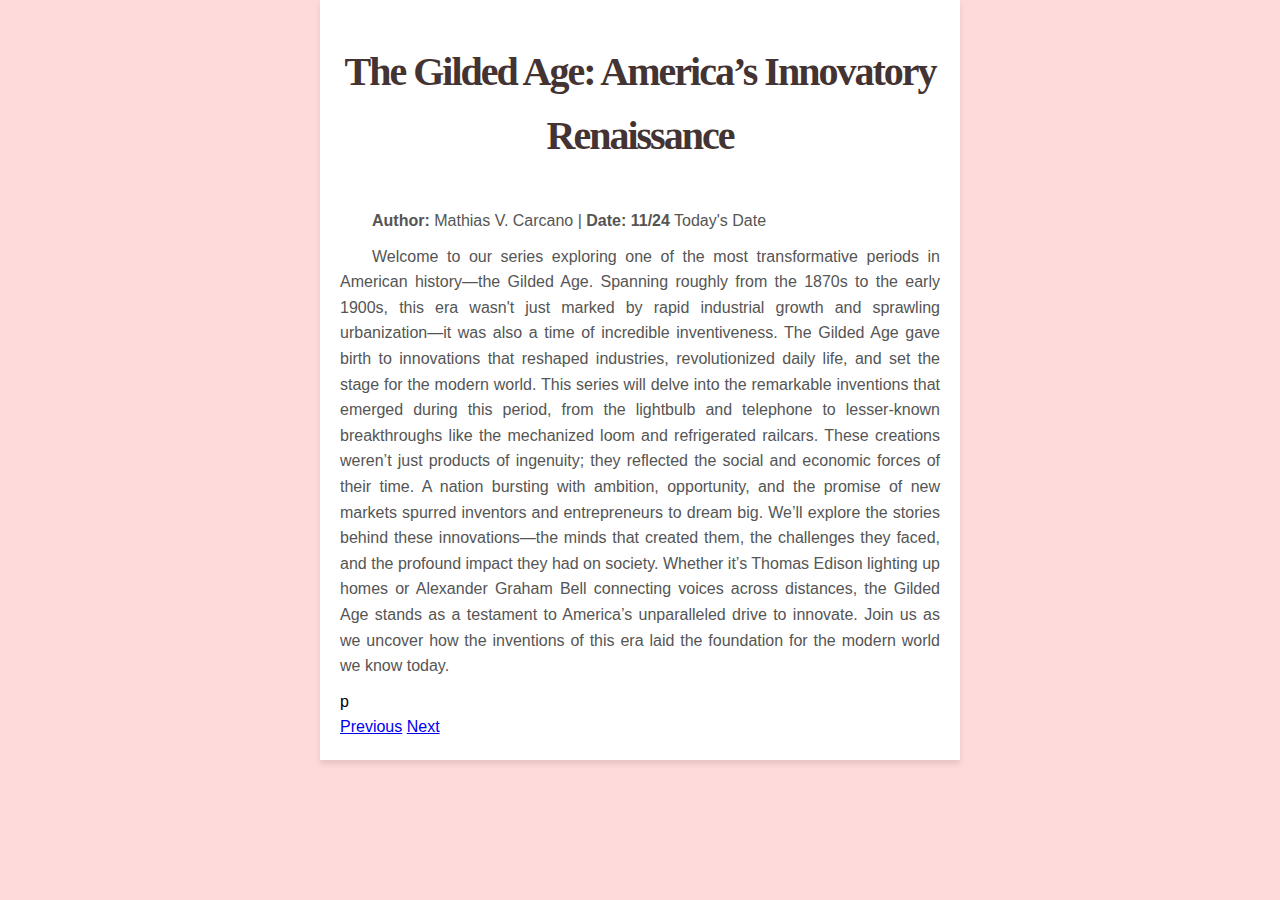
==== blog-main.html @ c56c63b8 "Update and rename blog-main to blog-main.html" ====
<!DOCTYPE html>
<html lang="en">
<head>
    <meta charset="UTF-8">
    <meta name="viewport" content="width=device-width, initial-scale=1.0">
    <title>Blog Post</title>
    <link rel="stylesheet" href="style.css"> <!-- Link to the external style.css file -->
</head>
<body>
    <div class="content">
        <h1>The Gilded Age: America’s Innovatory Renaissance</h1>
        <p><strong>Author:</strong> Mathias V. Carcano | <strong>Date: 11/24</strong> Today's Date<br></p>
        <p>Welcome to our series exploring one of the most transformative periods in American history—the Gilded Age. Spanning roughly from the 1870s to the early 1900s, this era wasn't just marked by rapid industrial growth and sprawling urbanization—it was also a time of incredible inventiveness. The Gilded Age gave birth to innovations that reshaped industries, revolutionized daily life, and set the stage for the modern world. This series will delve into the remarkable inventions that emerged during this period, from the lightbulb and telephone to lesser-known breakthroughs like the mechanized loom and refrigerated railcars. These creations weren’t just products of ingenuity; they reflected the social and economic forces of their time. A nation bursting with ambition, opportunity, and the promise of new markets spurred inventors and entrepreneurs to dream big. We’ll explore the stories behind these innovations—the minds that created them, the challenges they faced, and the profound impact they had on society. Whether it’s Thomas Edison lighting up homes or Alexander Graham Bell connecting voices across distances, the Gilded Age stands as a testament to America’s unparalleled drive to innovate. Join us as we uncover how the inventions of this era laid the foundation for the modern world we know today.</p>p
        <div class="navigation">
            <a href="index.html" class="button">Previous</a>
            <a href="blog1.html" class="button">Next</a>
        </div>
    </div>
</body>
</html>
---- style.css ----
body {
    font-family: Arial, sans-serif;
    line-height: 1.6;
    margin: 0;
    padding: 0;
    display: flex;
    justify-content: center; /* Centers content horizontally */
    align-items: flex-start; /* Content stays at the top */
    min-height: 100vh;
    background-color: #ffdada; /* Soft light background color */
}

.content {
    max-width: 600px; /* Restricts content width */
    width: 100%;
    padding: 20px;
    background: white;
    box-shadow: 0 4px 6px rgba(0, 0, 0, 0.1);
}

h1 {
    color: #433;
    text-align: center; /* Centers the title */
    font-family: 'Playfair Display', serif;
    font-size: 2.5em; /* Reduces the title size slightly */
    letter-spacing: -0.05em; /* Tightens the spacing between letters */
    margin-top: 20px; /* Space below the title */
    margin-bottom: 40px; /* Space below the title */
}

iframe {
    max-width: 100%;
    height: 315px;
    display: block;
    margin: 20px 0;
}

p {
    text-indent: 2em; /* Indents the first line of each paragraph */
    text-align: justify; /* Justifies the text to fill the width */
    margin: 10px 0;
    color: #555;
}

figure {
    margin: 20px auto; /* Centers the figure horizontally */
    text-align: center; /* Centers the caption text */
    display: flex;
    flex-direction: column; /* Ensures the image and caption stack vertically */
    align-items: center; /* Aligns the image and caption horizontally in the center */
}

img {
    max-width: 80%; /* Set the maximum width to a percentage, so it doesn't take up the whole space */
    height: auto; /* Maintains aspect ratio */
    display: block; /* Ensures the image behaves like a block element */
    margin: 0 auto; /* Centers the image horizontally */
}

figcaption {
    font-size: 0.8em;
    color: #777;
    margin: 10px auto; /* Centers the caption */
    font-style: italic;
    text-align: center;
    max-width: 80%; /* Restricts the caption width to 80% of the figure's width */
    padding-left: 20px; /* Adds extra space on the sides */
    padding-right: 20px;
}
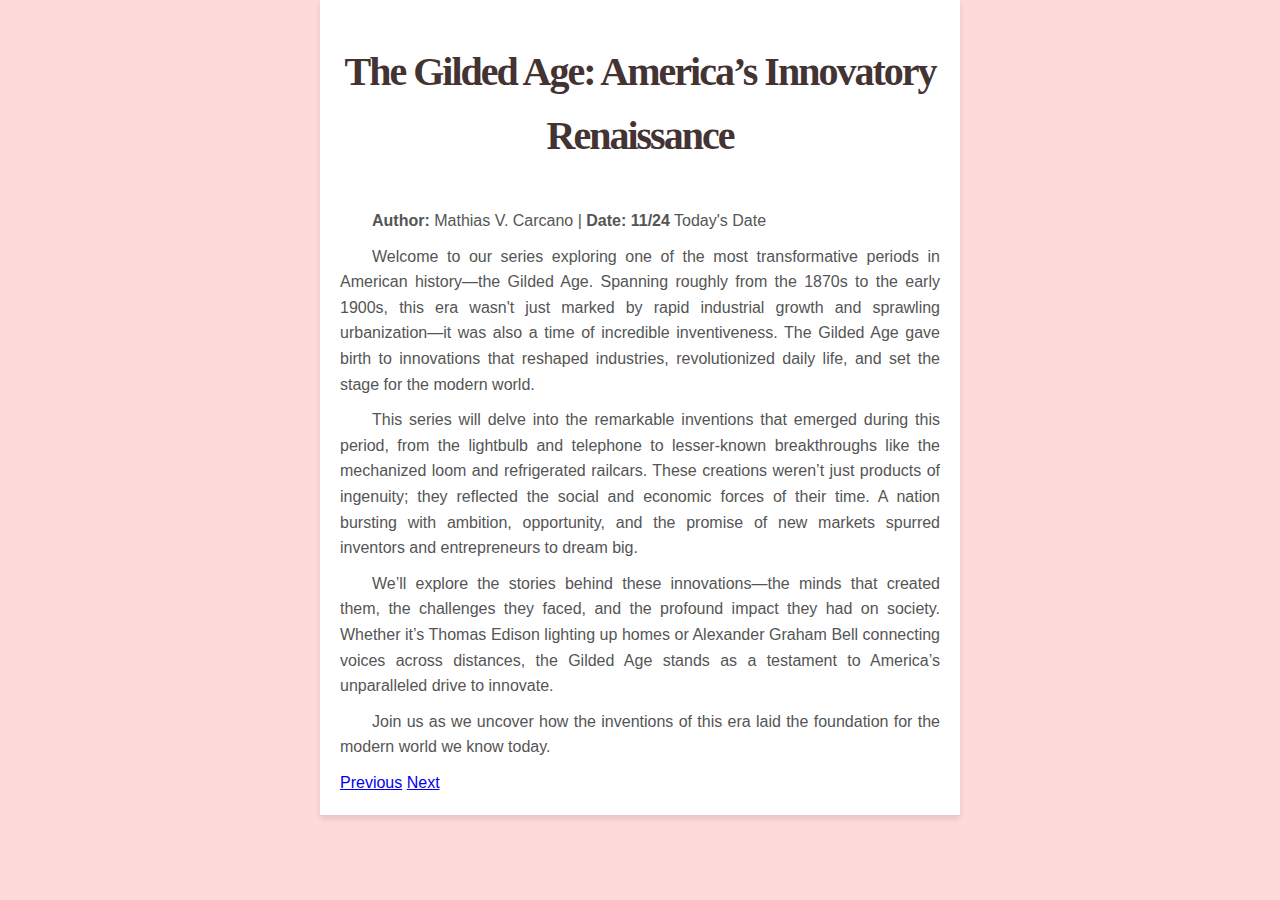
==== commit 5a0d08b9: "Update blog-main.html" ====
--- a/blog-main.html
+++ b/blog-main.html
@@ -10,7 +10,10 @@
     <div class="content">
         <h1>The Gilded Age: America’s Innovatory Renaissance</h1>
         <p><strong>Author:</strong> Mathias V. Carcano | <strong>Date: 11/24</strong> Today's Date<br></p>
-        <p>Welcome to our series exploring one of the most transformative periods in American history—the Gilded Age. Spanning roughly from the 1870s to the early 1900s, this era wasn't just marked by rapid industrial growth and sprawling urbanization—it was also a time of incredible inventiveness. The Gilded Age gave birth to innovations that reshaped industries, revolutionized daily life, and set the stage for the modern world. This series will delve into the remarkable inventions that emerged during this period, from the lightbulb and telephone to lesser-known breakthroughs like the mechanized loom and refrigerated railcars. These creations weren’t just products of ingenuity; they reflected the social and economic forces of their time. A nation bursting with ambition, opportunity, and the promise of new markets spurred inventors and entrepreneurs to dream big. We’ll explore the stories behind these innovations—the minds that created them, the challenges they faced, and the profound impact they had on society. Whether it’s Thomas Edison lighting up homes or Alexander Graham Bell connecting voices across distances, the Gilded Age stands as a testament to America’s unparalleled drive to innovate. Join us as we uncover how the inventions of this era laid the foundation for the modern world we know today.</p>p
+        <p>Welcome to our series exploring one of the most transformative periods in American history—the Gilded Age. Spanning roughly from the 1870s to the early 1900s, this era wasn't just marked by rapid industrial growth and sprawling urbanization—it was also a time of incredible inventiveness. The Gilded Age gave birth to innovations that reshaped industries, revolutionized daily life, and set the stage for the modern world.</p>
+        <p>This series will delve into the remarkable inventions that emerged during this period, from the lightbulb and telephone to lesser-known breakthroughs like the mechanized loom and refrigerated railcars. These creations weren’t just products of ingenuity; they reflected the social and economic forces of their time. A nation bursting with ambition, opportunity, and the promise of new markets spurred inventors and entrepreneurs to dream big.</p>
+        <p>We’ll explore the stories behind these innovations—the minds that created them, the challenges they faced, and the profound impact they had on society. Whether it’s Thomas Edison lighting up homes or Alexander Graham Bell connecting voices across distances, the Gilded Age stands as a testament to America’s unparalleled drive to innovate.</p>
+        <p>Join us as we uncover how the inventions of this era laid the foundation for the modern world we know today.</p>
         <div class="navigation">
             <a href="index.html" class="button">Previous</a>
             <a href="blog1.html" class="button">Next</a>
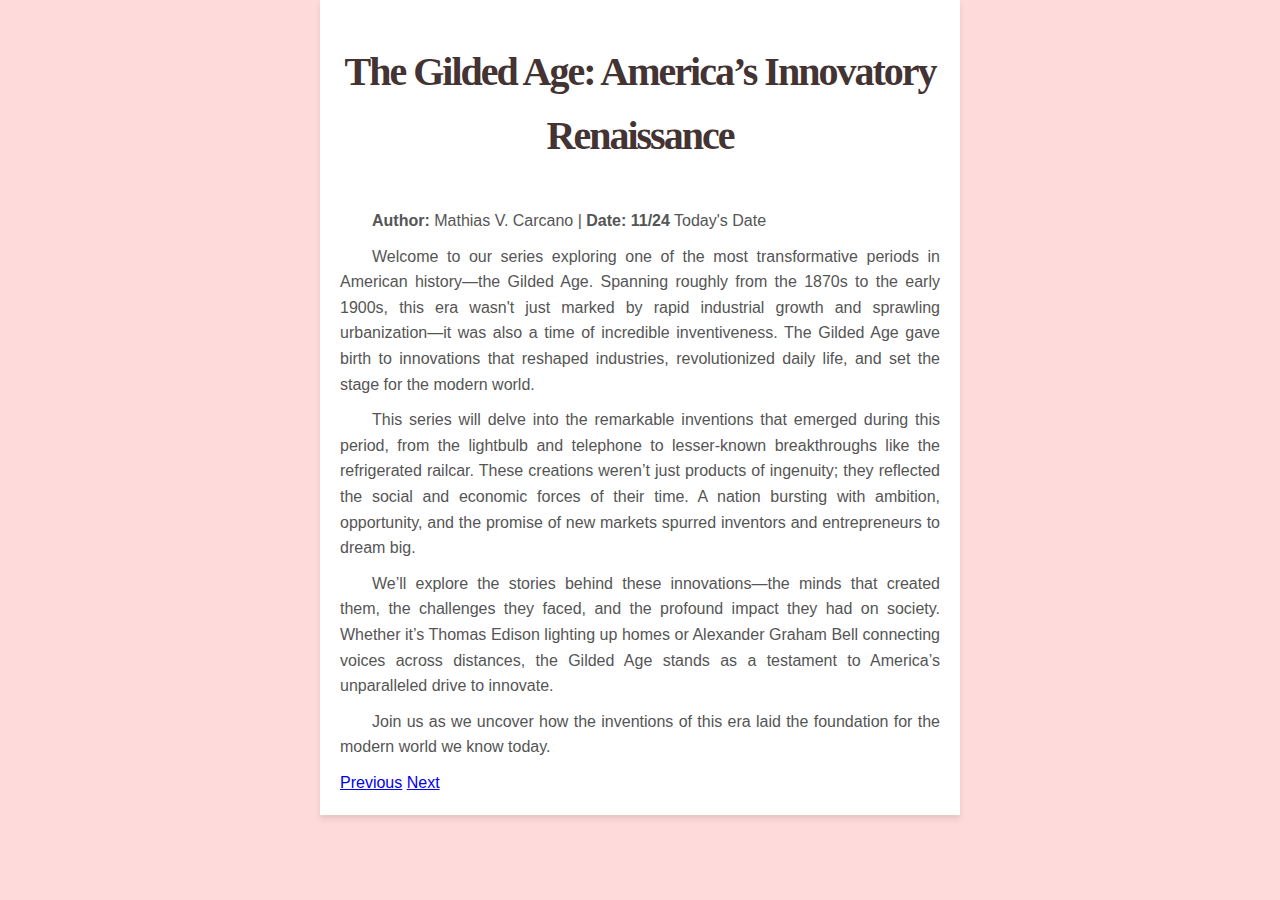
==== commit 844057fc: "Update blog-main.html" ====
--- a/blog-main.html
+++ b/blog-main.html
@@ -11,7 +11,7 @@
         <h1>The Gilded Age: America’s Innovatory Renaissance</h1>
         <p><strong>Author:</strong> Mathias V. Carcano | <strong>Date: 11/24</strong> Today's Date<br></p>
         <p>Welcome to our series exploring one of the most transformative periods in American history—the Gilded Age. Spanning roughly from the 1870s to the early 1900s, this era wasn't just marked by rapid industrial growth and sprawling urbanization—it was also a time of incredible inventiveness. The Gilded Age gave birth to innovations that reshaped industries, revolutionized daily life, and set the stage for the modern world.</p>
-        <p>This series will delve into the remarkable inventions that emerged during this period, from the lightbulb and telephone to lesser-known breakthroughs like the mechanized loom and refrigerated railcars. These creations weren’t just products of ingenuity; they reflected the social and economic forces of their time. A nation bursting with ambition, opportunity, and the promise of new markets spurred inventors and entrepreneurs to dream big.</p>
+        <p>This series will delve into the remarkable inventions that emerged during this period, from the lightbulb and telephone to lesser-known breakthroughs like the refrigerated railcar. These creations weren’t just products of ingenuity; they reflected the social and economic forces of their time. A nation bursting with ambition, opportunity, and the promise of new markets spurred inventors and entrepreneurs to dream big.</p>
         <p>We’ll explore the stories behind these innovations—the minds that created them, the challenges they faced, and the profound impact they had on society. Whether it’s Thomas Edison lighting up homes or Alexander Graham Bell connecting voices across distances, the Gilded Age stands as a testament to America’s unparalleled drive to innovate.</p>
         <p>Join us as we uncover how the inventions of this era laid the foundation for the modern world we know today.</p>
         <div class="navigation">
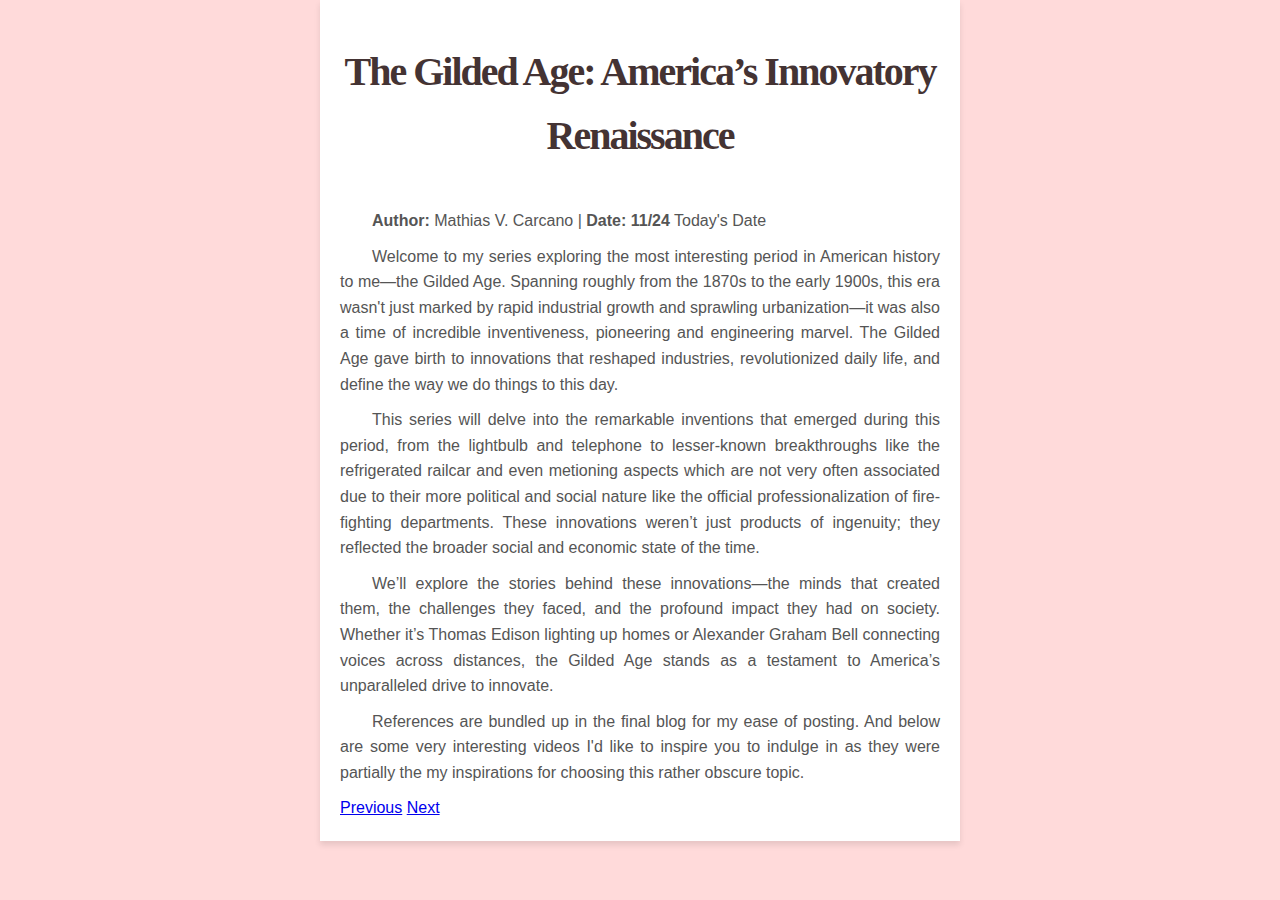
==== commit 10c32a15: "Update blog-main.html" ====
--- a/blog-main.html
+++ b/blog-main.html
@@ -10,10 +10,10 @@
     <div class="content">
         <h1>The Gilded Age: America’s Innovatory Renaissance</h1>
         <p><strong>Author:</strong> Mathias V. Carcano | <strong>Date: 11/24</strong> Today's Date<br></p>
-        <p>Welcome to our series exploring one of the most transformative periods in American history—the Gilded Age. Spanning roughly from the 1870s to the early 1900s, this era wasn't just marked by rapid industrial growth and sprawling urbanization—it was also a time of incredible inventiveness. The Gilded Age gave birth to innovations that reshaped industries, revolutionized daily life, and set the stage for the modern world.</p>
-        <p>This series will delve into the remarkable inventions that emerged during this period, from the lightbulb and telephone to lesser-known breakthroughs like the refrigerated railcar. These creations weren’t just products of ingenuity; they reflected the social and economic forces of their time. A nation bursting with ambition, opportunity, and the promise of new markets spurred inventors and entrepreneurs to dream big.</p>
+        <p>Welcome to my series exploring the most interesting period in American history to me—the Gilded Age. Spanning roughly from the 1870s to the early 1900s, this era wasn't just marked by rapid industrial growth and sprawling urbanization—it was also a time of incredible inventiveness, pioneering and engineering marvel. The Gilded Age gave birth to innovations that reshaped industries, revolutionized daily life, and define the way we do things to this day.</p>
+        <p>This series will delve into the remarkable inventions that emerged during this period, from the lightbulb and telephone to lesser-known breakthroughs like the refrigerated railcar and even metioning aspects which are not very often associated due to their more political and social nature like the official professionalization of fire-fighting departments. These innovations weren’t just products of ingenuity; they reflected the broader social and economic state of the time.</p>
         <p>We’ll explore the stories behind these innovations—the minds that created them, the challenges they faced, and the profound impact they had on society. Whether it’s Thomas Edison lighting up homes or Alexander Graham Bell connecting voices across distances, the Gilded Age stands as a testament to America’s unparalleled drive to innovate.</p>
-        <p>Join us as we uncover how the inventions of this era laid the foundation for the modern world we know today.</p>
+        <p>References are bundled up in the final blog for my ease of posting. And below are some very interesting videos I'd like to inspire you to indulge in as they were partially the my inspirations for choosing this rather obscure topic.</p>
         <div class="navigation">
             <a href="index.html" class="button">Previous</a>
             <a href="blog1.html" class="button">Next</a>
--- a/style.css
+++ b/style.css
@@ -8,6 +8,10 @@
     align-items: flex-start; /* Content stays at the top */
     min-height: 100vh;
     background-color: #ffdada; /* Soft light background color */
+    -webkit-user-select: none; /* For Chrome, Safari, and Edge */
+    -moz-user-select: none;    /* For Firefox */
+    -ms-user-select: none;     /* For older versions of IE */
+    user-select: none;         /* Standard property */
 }
 
 .content {
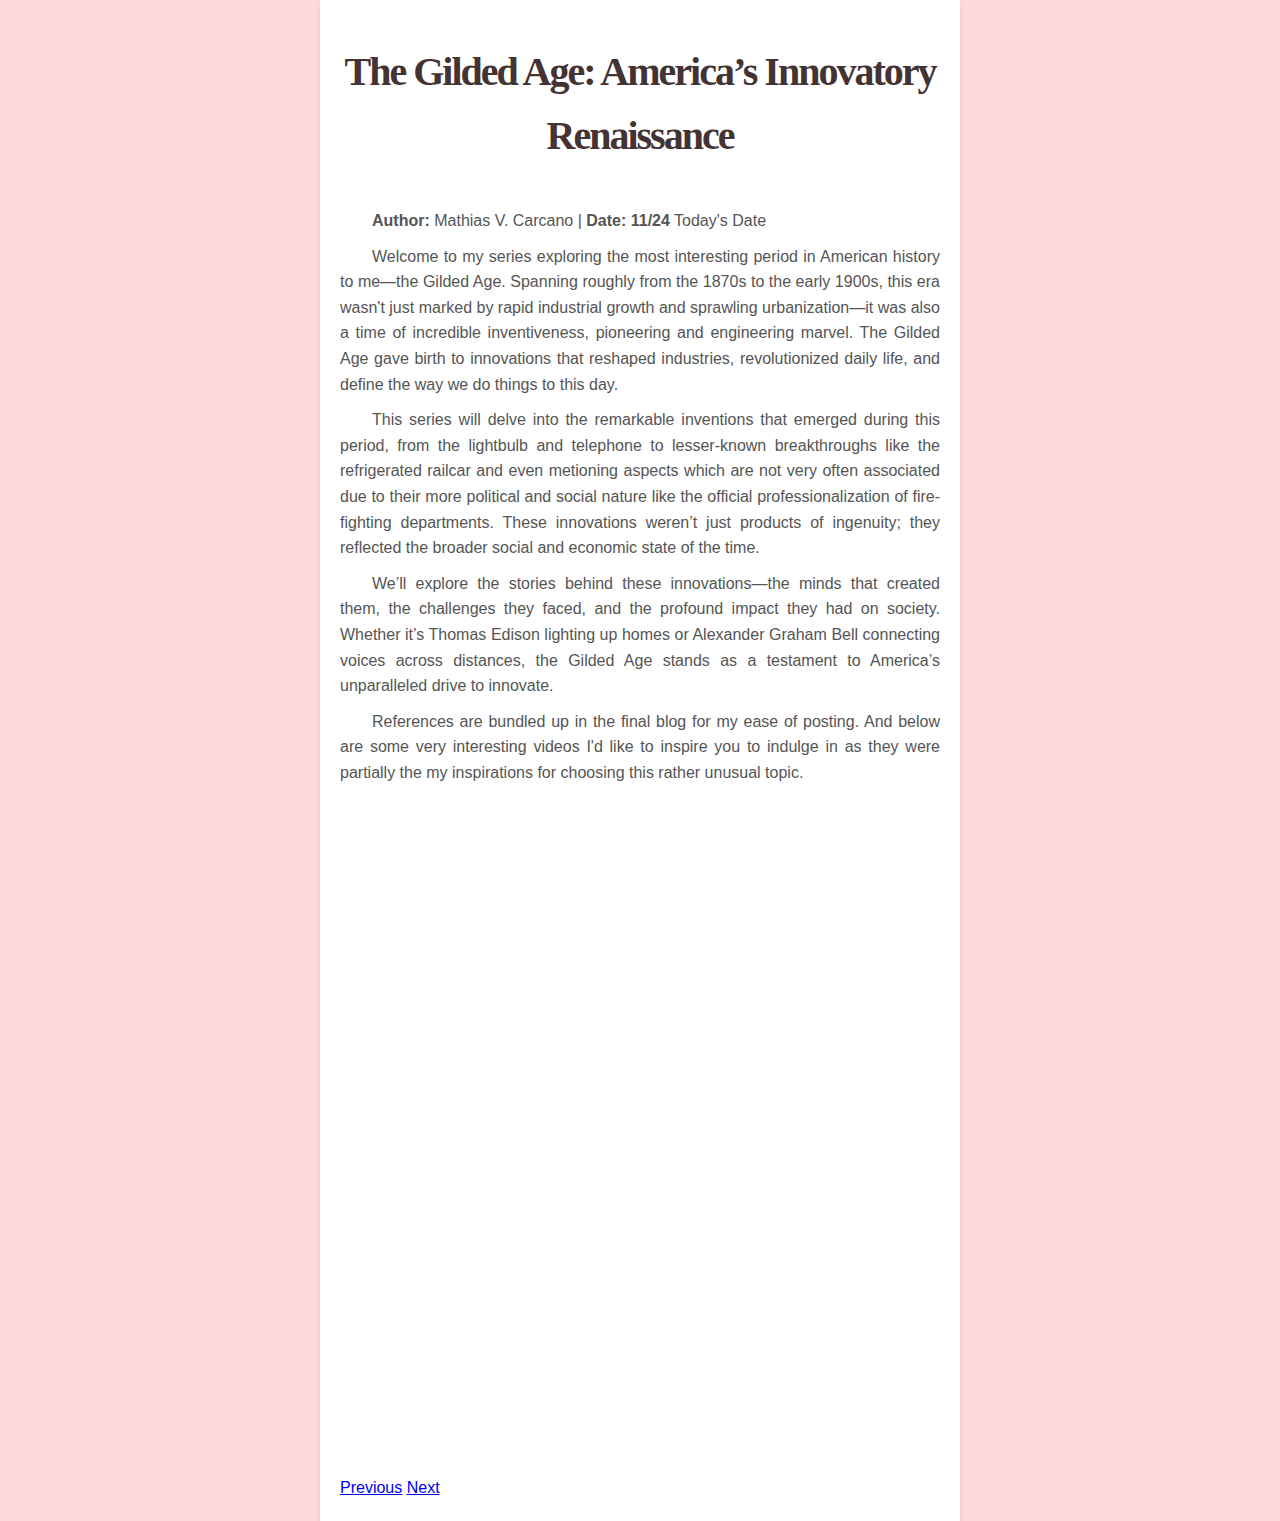
==== commit 5b6b42eb: "Update blog-main.html" ====
--- a/blog-main.html
+++ b/blog-main.html
@@ -13,7 +13,9 @@
         <p>Welcome to my series exploring the most interesting period in American history to me—the Gilded Age. Spanning roughly from the 1870s to the early 1900s, this era wasn't just marked by rapid industrial growth and sprawling urbanization—it was also a time of incredible inventiveness, pioneering and engineering marvel. The Gilded Age gave birth to innovations that reshaped industries, revolutionized daily life, and define the way we do things to this day.</p>
         <p>This series will delve into the remarkable inventions that emerged during this period, from the lightbulb and telephone to lesser-known breakthroughs like the refrigerated railcar and even metioning aspects which are not very often associated due to their more political and social nature like the official professionalization of fire-fighting departments. These innovations weren’t just products of ingenuity; they reflected the broader social and economic state of the time.</p>
         <p>We’ll explore the stories behind these innovations—the minds that created them, the challenges they faced, and the profound impact they had on society. Whether it’s Thomas Edison lighting up homes or Alexander Graham Bell connecting voices across distances, the Gilded Age stands as a testament to America’s unparalleled drive to innovate.</p>
-        <p>References are bundled up in the final blog for my ease of posting. And below are some very interesting videos I'd like to inspire you to indulge in as they were partially the my inspirations for choosing this rather obscure topic.</p>
+        <p>References are bundled up in the final blog for my ease of posting. And below are some very interesting videos I'd like to inspire you to indulge in as they were partially the my inspirations for choosing this rather unusual topic.</p>
+        <iframe width="560" height="315" src="https://www.youtube.com/embed/9Ws2jlXSCBM" frameborder="0" allow="accelerometer; autoplay; clipboard-write; encrypted-media; gyroscope; picture-in-picture" allowfullscreen></iframe>
+        <iframe width="560" height="315" src="https://www.youtube.com/embed/9Ws2jlXSCBM" frameborder="0" allow="accelerometer; autoplay; clipboard-write; encrypted-media; gyroscope; picture-in-picture" allowfullscreen></iframe>
         <div class="navigation">
             <a href="index.html" class="button">Previous</a>
             <a href="blog1.html" class="button">Next</a>
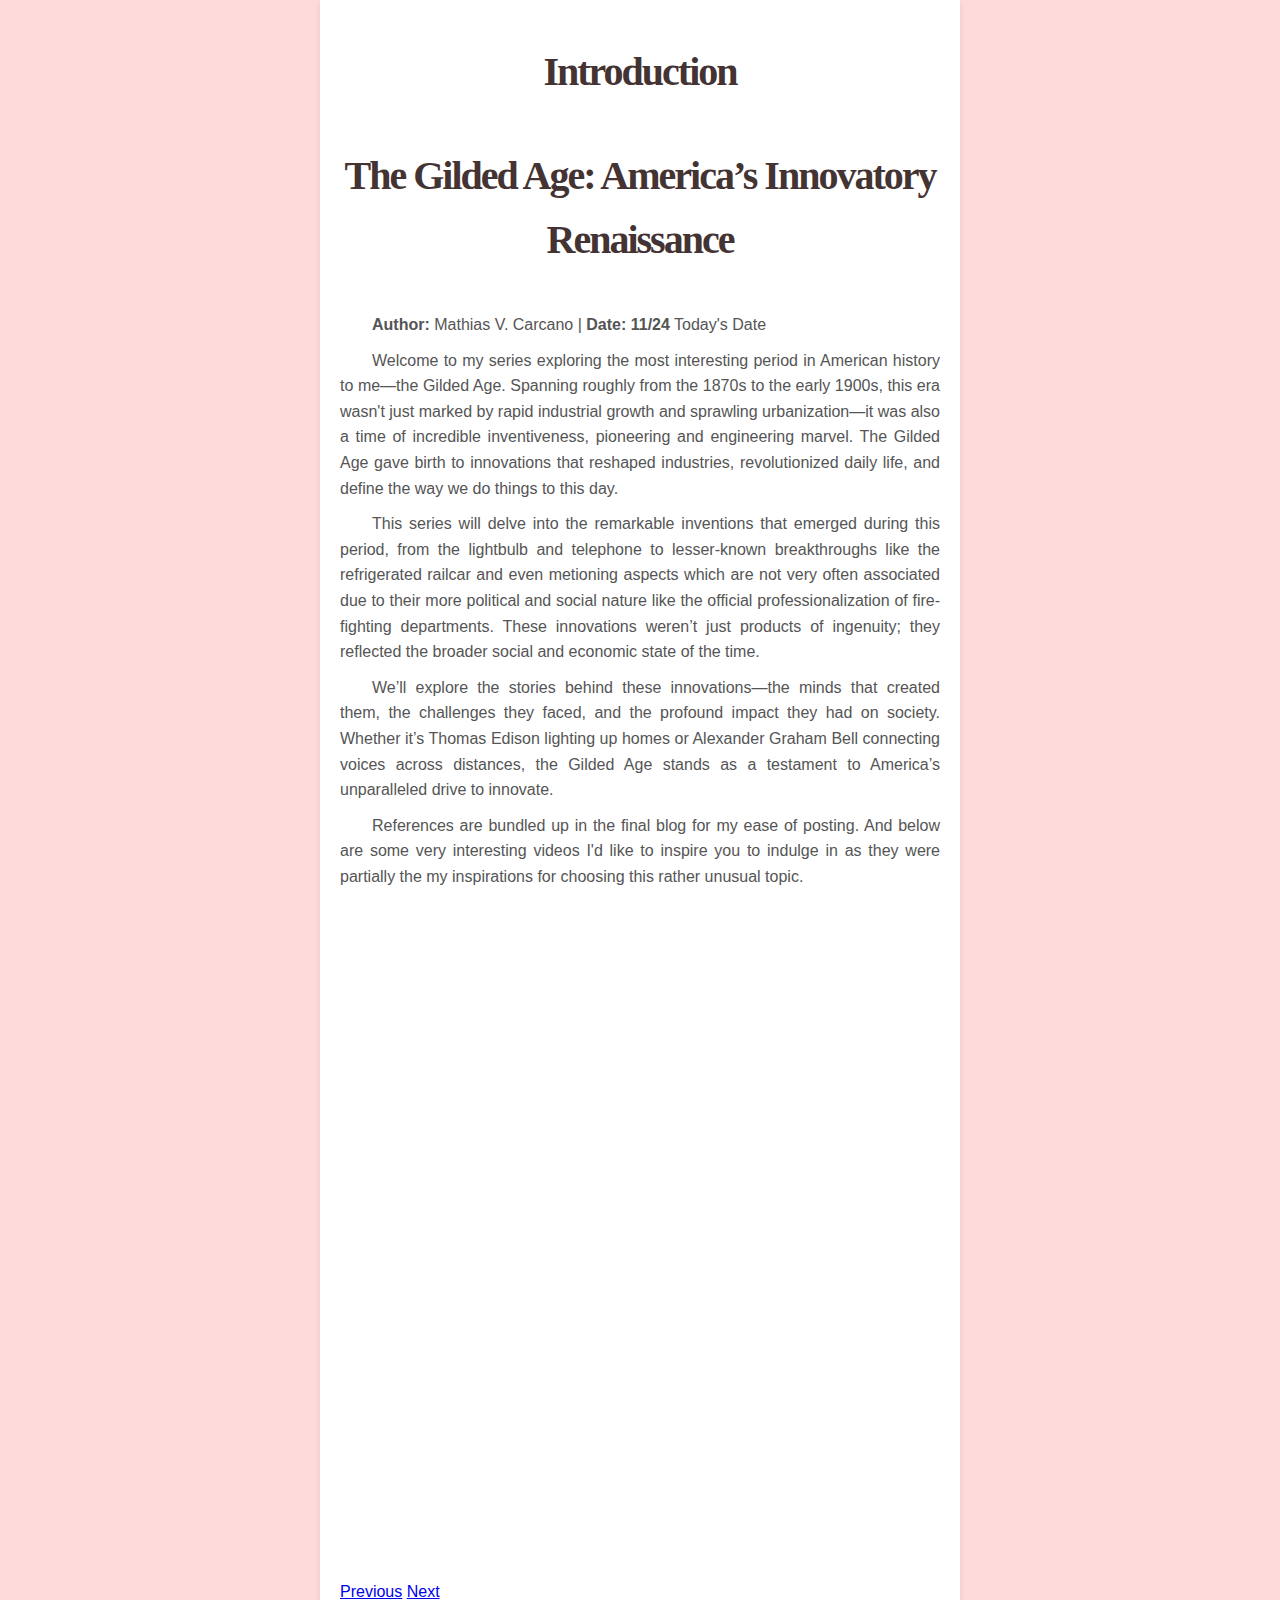
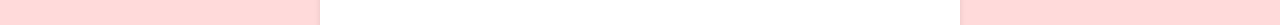
==== commit 86b410fc: "Update blog-main.html" ====
--- a/blog-main.html
+++ b/blog-main.html
@@ -8,13 +8,14 @@
 </head>
 <body>
     <div class="content">
+        <h1>Introduction</h1>
         <h1>The Gilded Age: America’s Innovatory Renaissance</h1>
         <p><strong>Author:</strong> Mathias V. Carcano | <strong>Date: 11/24</strong> Today's Date<br></p>
         <p>Welcome to my series exploring the most interesting period in American history to me—the Gilded Age. Spanning roughly from the 1870s to the early 1900s, this era wasn't just marked by rapid industrial growth and sprawling urbanization—it was also a time of incredible inventiveness, pioneering and engineering marvel. The Gilded Age gave birth to innovations that reshaped industries, revolutionized daily life, and define the way we do things to this day.</p>
         <p>This series will delve into the remarkable inventions that emerged during this period, from the lightbulb and telephone to lesser-known breakthroughs like the refrigerated railcar and even metioning aspects which are not very often associated due to their more political and social nature like the official professionalization of fire-fighting departments. These innovations weren’t just products of ingenuity; they reflected the broader social and economic state of the time.</p>
         <p>We’ll explore the stories behind these innovations—the minds that created them, the challenges they faced, and the profound impact they had on society. Whether it’s Thomas Edison lighting up homes or Alexander Graham Bell connecting voices across distances, the Gilded Age stands as a testament to America’s unparalleled drive to innovate.</p>
         <p>References are bundled up in the final blog for my ease of posting. And below are some very interesting videos I'd like to inspire you to indulge in as they were partially the my inspirations for choosing this rather unusual topic.</p>
-        <iframe width="560" height="315" src="https://www.youtube.com/embed/9Ws2jlXSCBM" frameborder="0" allow="accelerometer; autoplay; clipboard-write; encrypted-media; gyroscope; picture-in-picture" allowfullscreen></iframe>
+        <iframe width="560" height="315" src="https://www.youtube.com/embed/w-MswPmSzmw" frameborder="0" allow="accelerometer; autoplay; clipboard-write; encrypted-media; gyroscope; picture-in-picture" allowfullscreen></iframe>
         <iframe width="560" height="315" src="https://www.youtube.com/embed/9Ws2jlXSCBM" frameborder="0" allow="accelerometer; autoplay; clipboard-write; encrypted-media; gyroscope; picture-in-picture" allowfullscreen></iframe>
         <div class="navigation">
             <a href="index.html" class="button">Previous</a>
